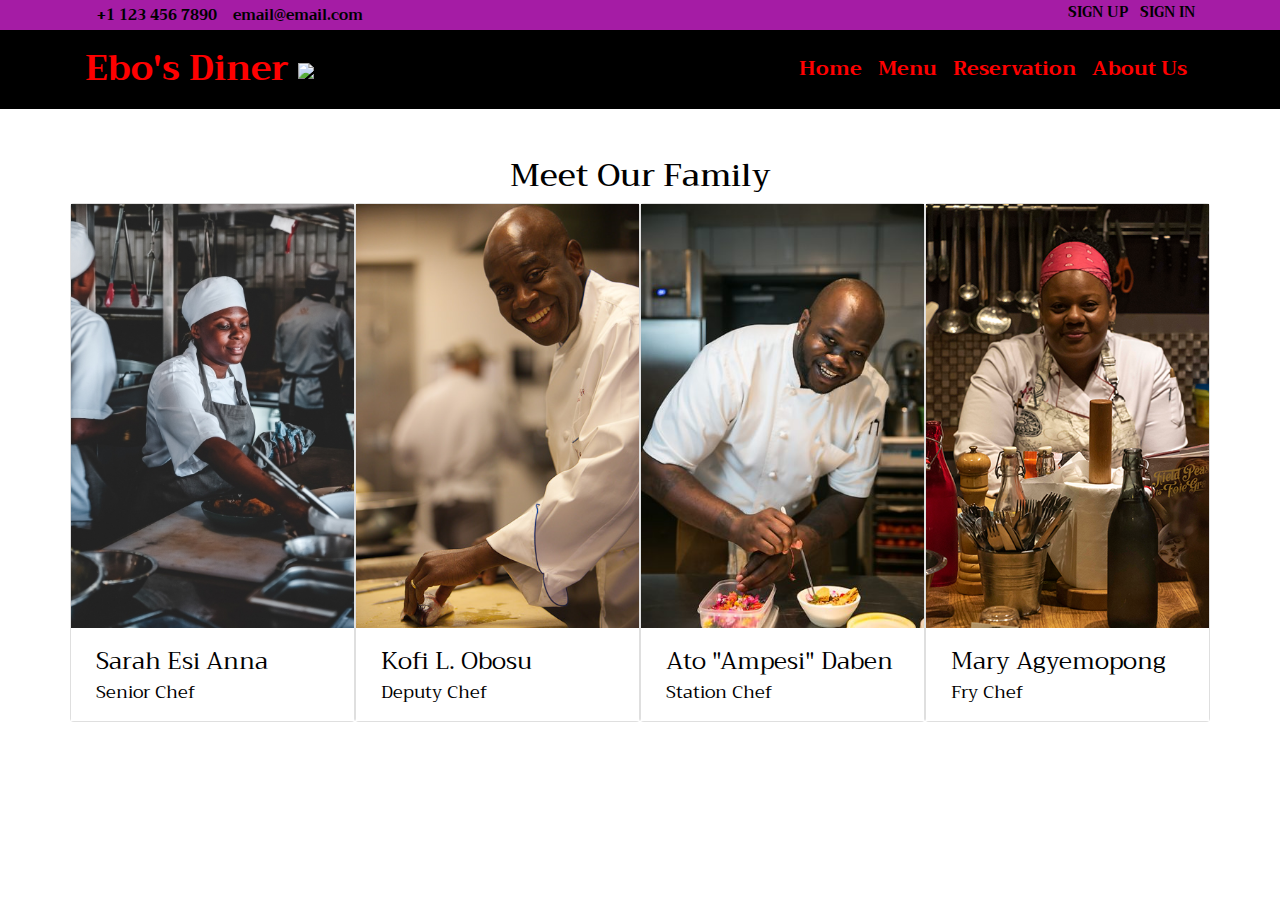
==== aboutus.html @ d221c866 "Chefs" ====
<!DOCTYPE html>
<html lang="en">
<head>
    <meta charset="UTF-8">
    <meta http-equiv="X-UA-Compatible" content="IE=edge">
    <meta name="viewport" content="width=device-width, initial-scale=1.0">
    <link rel="stylesheet" href="https://stackpath.bootstrapcdn.com/bootstrap/4.3.1/css/bootstrap.min.css" integrity="sha384-ggOyR0iXCbMQv3Xipma34MD+dH/1fQ784/j6cY/iJTQUOhcWr7x9JvoRxT2MZw1T" 
    crossorigin="anonymous">
    <link rel="stylesheet" href="styles.css">
    <link rel="preconnect" href="https://fonts.gstatic.com">
    <link href="https://fonts.googleapis.com/css2?family=Limelight&family=Trirong:ital,wght@0,400;0,500;1,400&display=swap" rel="stylesheet">
    <title>Ebo's Diner</title>
</head>
<body>
    

<section>
    <div class="cover">
        <div class="container">
            <div class="row">
                <div class="col-md-6 d-flex align-items-center">
                    <p class="mb-0 phone pl-md-2">
                        <a href="#" class="mr-2">
                            <i class="fas fa-phone mr-1"></i>
                            +1 123 456 7890
                        </a>
                        <a href="#"><i class="fas fa-paper-plane mr-1"></i>
                        email@email.com
                        </a>
                    </p>
                </div>
                <div class="col-md-6 d-flex justify-content-md-end">
                    <div class="social-icon mr-4">
                        <p class="mb-0 d-flex">
                            <a href="#" class="d-flex align-items-center justify-content-center">
                                <i class="fab fa-facebook"></i>
                            </a>
                            <a href="#" class="d-flex align-items-center justify-content-center">
                                <i class="fab fa-twitter"></i>
                            </a>
                            <a href="#" class="d-flex align-items-center justify-content-center">
                                <i class="fab fa-instagram"></i>
                            </a>
                        </p>
                    </div>
                    <div class="reg">
                        <a href="#" class="mr-2 mb-0">Sign Up</a>
                        <a href="">Sign In</a>
                    </div>
                </div>
            </div>
        </div>
    </div>

    <!--Nav-->
    <nav class="navbar navbar-expand-lg main-navbar bg-color main-navbar-color" id="main-navbar">
        <div class="container">
            <a class="navbar-brand" href="#">Ebo's Diner <img src="https://img.icons8.com/fluent/48/000000/street-food.png"/></a>
            <div class="order-lg-last btn-group">
                <i class="fas fa-shopping-bag fa-2x"></i>
            </div>
            <button class="navbar-toggler" type="button" data-toggle="collapse" data-target="#myNav" 
            aria-controls="nav" aria-expanded="false" aria-label="Toggle navigation"> <i class="fas fa-bars"></i>
            </button>
            <div class="collapse navbar-collapse" id="myNav">
                <ul class="navbar-nav ml-auto">
                    <li class="nav-item">
                        <a href="index.html" class="nav-link">Home</a>
                    </li>
                    <li class="nav-item">
                        <a href="#" class="nav-link">Menu</a>
                    </li>
                    <li class="nav-item">
                        <a href="reserve.html" class="nav-link">Reservation</a>
                    </li>
                    <li class="nav-item">
                        <a href="aboutus.html" class="nav-link">About Us</a>
                    </li>
                </ul>
            </div>
        </div>
    </nav>



    <section class="chef my-5" id="chef">
        <div class="container">
            <h2 class="text-center">
                Meet Our Family
            </h2>
            <div class="row">
                <div class="col-sm-3 col-xs-6">
                    <div class="card card-block">
                        <a href="#">
                            <img src="images/chef1.jpg" class="chef-img" alt="chef">
                            <div class="card-title-wrap">
                                <span class="card-title">
                                    Sarah Esi Anna
                                </span>
                                <span class="card-text">Senior Chef</span>
                            </div>
                            <div class="chef-over">
                                <h4 class="hidden-md-down">
                                    Reach Me Today
                                </h4>
                                <nav class="social-nav">
                                    <a href="#">
                                        <i class="fab fa-instagram"></i>
                                        <i class="fab fa-facebook"></i>
                                        <i class="fab fa-twitter"></i>
                                    </a>
                                </nav>
                                <p>Born in raised in Ghana, this proud Ashaiman girl refined her gift for cooking through the greatest chef
                                    she knows, her mother. "Food is an art form that everyone can appreciate" the 29 year old 
                                    chef loves to say, and here at Ebo's Diner, she creates masterpeices daily. 
                                </p>
                            </div>
                        </a>
                    </div>
                </div>

                <div class="col-sm-3 col-xs-6">
                    <div class="card card-block">
                        <a href="#">
                            <img src="images/chef2.jpg" class="chef-img" alt="chef">
                            <div class="card-title-wrap">
                                <span class="card-title">
                                    Kofi L. Obosu
                                </span>
                                <span class="card-text">Deputy Chef</span>
                            </div>
                            <div class="chef-over">
                                <h4 class="hidden-md-down">
                                    Reach Me Today
                                </h4>
                                <nav class="social-nav">
                                    <a href="#">
                                        <i class="fab fa-instagram"></i>
                                        <i class="fab fa-facebook"></i>
                                        <i class="fab fa-twitter"></i>
                                    </a>
                                </nav>
                                <p>Kofi's passion for cooking took him abroad to the UK, followed by the US, then back home to Ghana where he
                                    perfected his craft. The always joyful chef loves to spread the joy of cooking to those that enjoy his food.
                                    Come visit us today and share in his joy and passion for cooking. 
                                </p>
                            </div>
                        </a>
                    </div>
                </div>

                <div class="col-sm-3 col-xs-6">
                    <div class="card card-block">
                        <a href="#">
                            <img src="images/chef3.jpg" class="chef-img" alt="chef">
                            <div class="card-title-wrap">
                                <span class="card-title">
                                    Ato "Ampesi" Daben
                                </span>
                                <span class="card-text">Station Chef</span>
                            </div>
                            <div class="chef-over">
                                <h4 class="hidden-md-down">
                                    Reach Me Today
                                </h4>
                                <nav class="social-nav">
                                    <a href="#">
                                        <i class="fab fa-instagram"></i>
                                        <i class="fab fa-facebook"></i>
                                        <i class="fab fa-twitter"></i>
                                    </a>
                                </nav>
                                <p>Hailing from a family of cooks, Larry has had the natural gift of cooking from a very young age. 
                                    His love for the Ghananian meal known as Ampesi and the myriad of ways he can bring it life, has 
                                    earned him the nickname which he wears proudly. From Ampesi to Jollof, Ato is a one of a kind chef.
                                </p>
                            </div>
                        </a>
                    </div>
                </div>

                <div class="col-sm-3 col-xs-6">
                    <div class="card card-block">
                        <a href="#">
                            <img src="images/chef4.jpg" class="chef-img" alt="chef">
                            <div class="card-title-wrap">
                                <span class="card-title">
                                    Mary Agyemopong
                                </span>
                                <span class="card-text">Fry Chef</span>
                            </div>
                            <div class="chef-over">
                                <h4 class="hidden-md-down">
                                    Reach Me Today
                                </h4>
                                <nav class="social-nav">
                                    <a href="#">
                                        <i class="fab fa-instagram"></i>
                                        <i class="fab fa-facebook"></i>
                                        <i class="fab fa-twitter"></i>
                                    </a>
                                </nav>
                                <p>Meet the heart of our kitchen Mary. She is the mother of the kitchen and can always be relied 
                                    on to brighten the day. During her breaks you can catch Mary interacting with the customers 
                                    and telling stories about the origins of the food they are enjoying. A true delight in the kitchen
                                    and a blessing to our family. 
                                </p>
                            </div>
                        </a>
                    </div>
                </div>

            </div>
        </div>
    </section>



<script src="https://kit.fontawesome.com/389769c8c7.js" crossorigin="anonymous"></script>

<script src="https://code.jquery.com/jquery-3.3.1.slim.min.js" integrity="sha384-q8i/X+965DzO0rT7abK41JStQIAqVgRVzpbzo5smXKp4YfRvH+8abtTE1Pi6jizo" crossorigin="anonymous"></script>
<script src="https://cdnjs.cloudflare.com/ajax/libs/popper.js/1.14.7/umd/popper.min.js" integrity="sha384-UO2eT0CpHqdSJQ6hJty5KVphtPhzWj9WO1clHTMGa3JDZwrnQq4sF86dIHNDz0W1" crossorigin="anonymous"></script>
<script src="https://stackpath.bootstrapcdn.com/bootstrap/4.3.1/js/bootstrap.min.js" integrity="sha384-JjSmVgyd0p3pXB1rRibZUAYoIIy6OrQ6VrjIEaFf/nJGzIxFDsf4x0xIM+B07jRM" crossorigin="anonymous"></script>
</body>
</html>
---- styles.css ----
body {
    font-family: 'Limelight', cursive;
    font-family: 'Trirong', serif;
}

.cover {
    position: relative;
    z-index: 0;
    width: 100%;
    background: rgb(165, 28, 165);
}

.phone {
    z-index: 1;
    font-weight: 200;
}

.phone i {
    color: black;
}

.phone a {
    color: black;
    font-size: .9rem;
    font-weight: bold;
}

.reg {
    width: 50%;
    text-align: right;
}

.reg a {
    color: black;
    text-transform: uppercase;
    font-size: 0.9rem;
    font-weight: bold;
}

.social-icon {
    display: inline-block;
    width: 50%;
}

.social-icon p {
    display: block;
    width: 100%;
}

.social-icon p a {
    height: 30px;
    margin-right: 10px;
}

.social-icon p a i {
    font-size: 13px;
    color: black;
}

.social-icon p a:hover {
    background: rgb(228, 228, 18);
    border-color: rgb(228, 228, 18);
}

.social-icon p a:hover i {
    color: white;
}

.bg-color {
    background: black;
}

.navbar-brand {
    color: red;
    font-weight: bold;
    font-size: 35px!important;
}

.nav-link {
    font-weight: bold;
    color: red;
    font-size: 20px;
}

.btn-group {
    color: red;
}

.navbar-toggler i {
    color: red;
}

#hero {
    display: table;
    width: 100%;
    height: 85vh;
    background: url(./images/background6.jpg);
    background-size: cover;
}

@media (min-width: 1024px) {
    #hero {
        background-attachment: fixed;
    }
}

#hero .hero-logo {
    margin: 20px;
    max-width: 100%;
}

#hero .hero-container {
    background: rgba(0,0,0,0.2);
    display: table-cell;
    margin: 0;
    padding: 0;
    text-align: center;
    vertical-align: middle;
}

#hero h1 {
    margin: 30px 0 10px 0;
    font-weight: bold;
    line-height: 48px;
    text-transform: uppercase;
    color: white;
}

@media (max-width: 768px) {
    #hero h1 {
        font-size: 28px;
        line-height: 36px;
    }
}

#hero h2 {
    color: white;
    margin-bottom: 50px;
    font-style: italic;
}

@media (max-width: 768px) {
    #hero h2 {
        font-size: 24px;
        line-height: 26px;
        margin-bottom: 30px;
    }
    #hero h2 {
        font-size: 24px;
        line-height: 26px;
        margin-bottom: 30px;
    }
}

#hero .actions a {
    text-transform: uppercase;
    font-weight: bold;
    font-size: 16px;
    letter-spacing: 1px;
    display: inline-block;
    padding: 8px 20px;
    border-radius: 2px;
    transition: 0.5s;
    margin: 10px;
}

#hero .btn-get-started {
    background: red;
    border: 2px solid plum;
    color: white;
}

#hero .btn-get-started:hover {
    background: none;
    border: 2px solid white;
    color: white;
    text-decoration: none;
    font-style: italic;
}

.menu {
    padding-bottom: 40px;
}

.menu .card {
    border: 0;
    padding: 0 30px;
    margin-bottom: 60px;
    position: relative;
    background: transparent;
}

.menu .card-img {
    width: calc(100% + 60px);
    margin-left: -30px;
    overflow: hidden;
    z-index: 9;
    border-radius: 0;
}

.menu .card-img img {
    max-width: 100%;
    transition: all 0.3s ease-in-out;
}

.menu .card-body {
    z-index: 10;
    background: rgb(255, 222, 34);
    border-top: 4px solid rgb(238, 236, 130);
    padding: 30px;
    box-shadow: 0px 2px 15px rgba(92, 86, 0, 0.5);
    transition: 0.3s;
}

.menu .card-title {
    font-weight: bold;
    text-align: center;
    margin-bottom: 20px;
}

.menu .card-title a {
    color: black;
    transition: 0.3s;
}

.menu .card-text {
    color: black;
}

.menu .read-more a {
    color: black;
    text-transform: uppercase;
    font-weight: bold;
    font-size: 12px;
    transition: 0.3s;
}

.menu .read-more a:hover {
    color: coral;
}

.menu .card:hover img {
    transform: scale(1.1);

}

.menu .card:hover .card-body {
    border-color: rgb(255, 251, 0);
}

.menu .card:hover .card-body {
    border-color: goldenrod;
}

.menu .card:hover .card-body .card-title a {
    color: rgb(240, 49, 49);
}

.bg-img {
    background: black;
}

.text-color {
    color: gold;
}

.food-section h2 {
    font-style: italic;
    font-size: 40px;
}

.food {
    width: 100%;
    display: block;
    margin-bottom: 30px;
    transition: all 0.3s ease;
}

.food .img {
    display: block;
    border-radius: 10px;
    height: 500px;
    position: relative;
    transition: all 0.3s ease;
    z-index: 0;
}

.food .img:after {
    z-index: -1;
    position: absolute;
    top: 0;
    left: 0;
    right: 0;
    bottom: 0;
    content: '';
    background: black;
    opacity: 0;
    border-radius: 4px;
    transition: all 0.6s ease;
}

.food .img .icons .icon-block a {
    margin: 0 10px;
    width: 65px;
    height: 65px;
    border: 1px solid rgba(3, 0, 0, 0.5);
}

.food .img .icons .icon-block a i {
    color: white;
}

.food .text {
    padding: 20px;
    position: relative;
}

.food .text .new, .food .text .day, .food .text .week {
    position: absolute;
    top: 0;
    left: 4px;
    font-size: 15px;
    padding: 0 10px;
    color: white;
}

.food .text .new {
    background: red
}

.food .text .day {
    background: rgb(253, 215, 1);
    color: black;
}

.food .text .week {
    background: rgb(0, 94, 0);
}

.food .text h2 {
    font-size: 22px;
    text-transform: capitalize;
    font-weight: 500;
}

.food .text .category {
    font-style: italic;
    color: rgb(180, 8, 180)
}

.food .text .price {
    font-style: italic;
    color: white;
}

.food:hover .img .icons {
    opacity: 1;
}

.food:hover .img:after {
    opacity: .3;
}

.glow {
    display: inline-block;
    vertical-align: middle;
    transform: perspective(1px) translateZ(0);
    box-shadow: 0 0 1px rgba(0,0,0,0);
    transition-duration: 0.3s;
    transition-property: box-shadow;
}

.glow:hover, glow:focus, glow:active {
    box-shadow: 1px 1px 8px rgb(211, 140, 9);
}

.btn-menu {
    display: inline-block;
    vertical-align: middle;
    color: rgb(255, 255, 255)!important;
    transform: perspective(1px) translateZ(0);
    box-shadow: 0 0 1px rgb(211, 140, 9);
    position: relative;
    overflow: hidden;
}

.btn-menu:before {
    content: '';
    position: absolute;
    z-index: -1;
    left: 51%;
    right: 51%;
    top: 0;
    background: goldenrod;
    height: 4px;
    transition-property: left, right;
    transition-duration: 0.3s;
    transition-timing-function: ease-out;
}

.btn-menu:hover:before, .btn-menu:focus:before, .btn-menu:active:before {
    left: 0;
    right: 0;
}

.chef h2 {
    color: black;
}

.chef .col-sm-3 {
    padding: 0;
}

.chef .card > a {
    display: block;
}

.chef .card img {
    width: 100%;
}

.chef .card h4 {
    color: white;
    text-transform: uppercase;
}

.chef .card p {
    font-size: 11px;
    color: white;
    opacity: .75;
    margin: 0;
    padding: 0 35px;
}

.chef .card .social-nav {
    margin-bottom: 45px;
}

.chef .card .social-nav a {
    color: white;
    font-size: 16px;
    margin: 0 4px;
}

.chef .card .social-nav a:hover {
    opacity: .75;
}

.chef .card:hover .chef-over {
    opacity: 1;
    visibility: visible;
}

.chef .card:hover .card-title-wrap {
    background-color: rgb(223, 3, 47);
}

.chef .card:hover .card-title-wrap .card-title, 
.chef .card:hover .card-title-wrap .card-text {
    color: white;
}

.chef .chef-over {
    padding-top:  45px;
    position: absolute;
    width: 100%;
    height: 100%;
    background: rgba(0,0,0,0.8);
    top: 0;
    left: 0;
    text-align: center;
    opacity: 0;
    visibility: hidden;
    transition: all 0.3s ease;
}

.chef .card-title-wrap {
    padding: 15px 25px;
    position: relative;
    z-index: 9;
    background: white;
}

.chef .card-title-wrap .card-title, 
.chef .card-title-wrap .card-text {
    display: block;
    margin: 0;
}

.chef .card-title-wrap .card-title {
    font-size: 24px;
    color: black;
}

.chef .card-title-wrap .card-text {
    font-size: 18px;
    color: black;
}
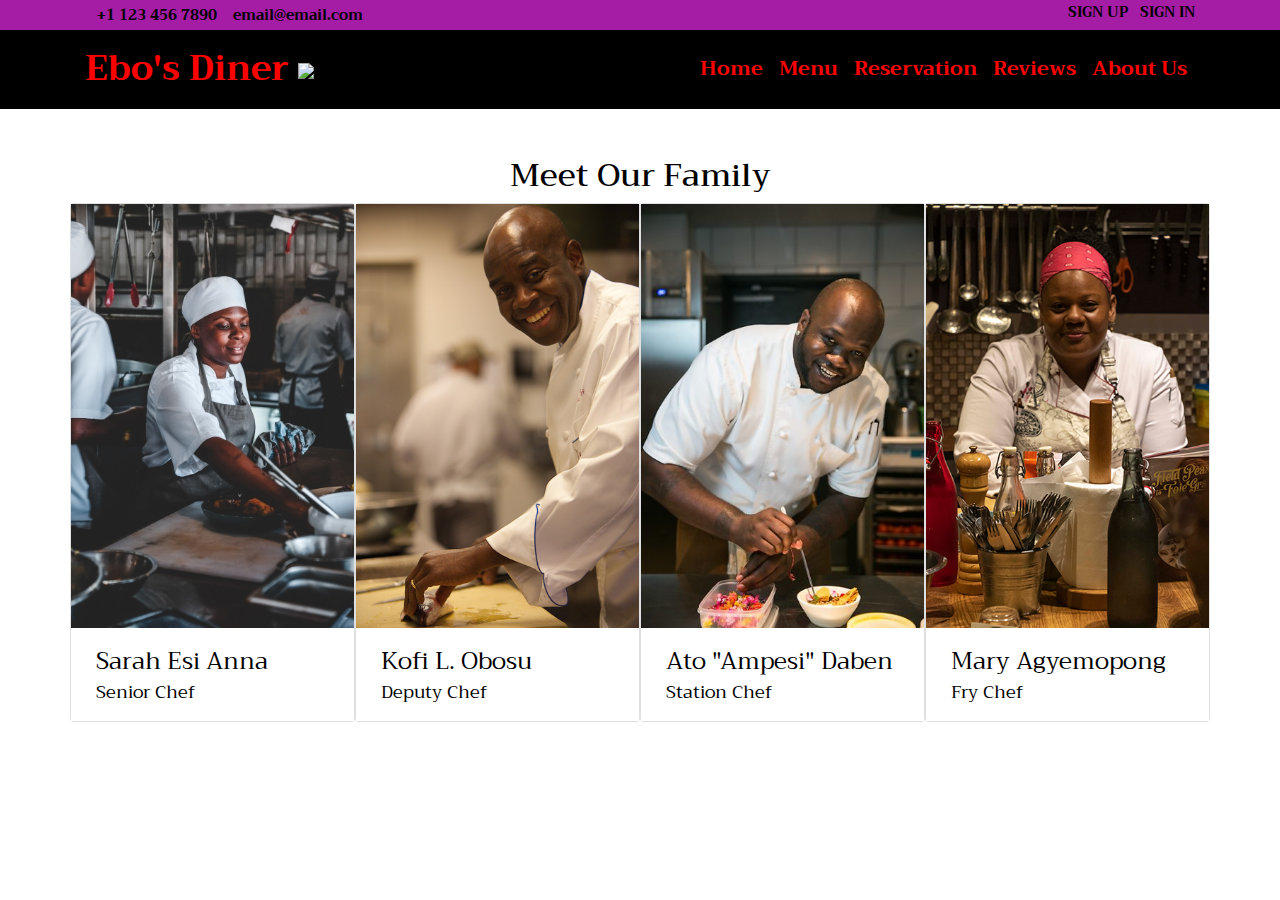
==== commit f4fd15e3: "review section" ====
--- a/aboutus.html
+++ b/aboutus.html
@@ -55,7 +55,7 @@
     <!--Nav-->
     <nav class="navbar navbar-expand-lg main-navbar bg-color main-navbar-color" id="main-navbar">
         <div class="container">
-            <a class="navbar-brand" href="#">Ebo's Diner <img src="https://img.icons8.com/fluent/48/000000/street-food.png"/></a>
+            <a class="navbar-brand" href="index.html">Ebo's Diner <img src="https://img.icons8.com/fluent/48/000000/street-food.png"/></a>
             <div class="order-lg-last btn-group">
                 <i class="fas fa-shopping-bag fa-2x"></i>
             </div>
@@ -72,6 +72,9 @@
                     </li>
                     <li class="nav-item">
                         <a href="reserve.html" class="nav-link">Reservation</a>
+                    </li>
+                    <li class="nav-item">
+                        <a href="product.html" class="nav-link">Reviews</a>
                     </li>
                     <li class="nav-item">
                         <a href="aboutus.html" class="nav-link">About Us</a>
--- a/styles.css
+++ b/styles.css
@@ -495,4 +495,51 @@
 .chef .card-title-wrap .card-text {
     font-size: 18px;
     color: black;
+}
+
+#subscribe {
+    background: linear-gradient(rgba(0,0,0,0.5), rgba(0,0,0,0.5)), url(./images/background6.jpg);
+    background-attachment: fixed;
+    background-position: center;
+    background-repeat: no-repeat;
+    background-size: cover;
+}
+
+#subscribe h4 {
+    font-size: 2.5rem;
+    font-weight: bold;
+}
+
+#subscribe .form-control {
+    background: transparent;
+    font-size: 20px;
+}
+
+#subscribe .form-btn {
+    font-size: 20px;
+    background: rgb(255, 222, 34);
+    border: 3px solid rgb(163, 141, 18);
+}
+
+.reservation {
+    width: 100%;
+    background: rgba(161, 9, 9, 0.3);
+}
+
+.reservation .form-group label {
+    font-weight: bold;
+    color: black;
+}
+
+.btn-book {
+    display: inline-block;
+    vertical-align: middle;
+    color: white!important;
+    background: black!important;
+}
+
+@media (max-width: 768px) {
+    .reservation .form-group .select-wrap {
+        position: relative;
+    }
 }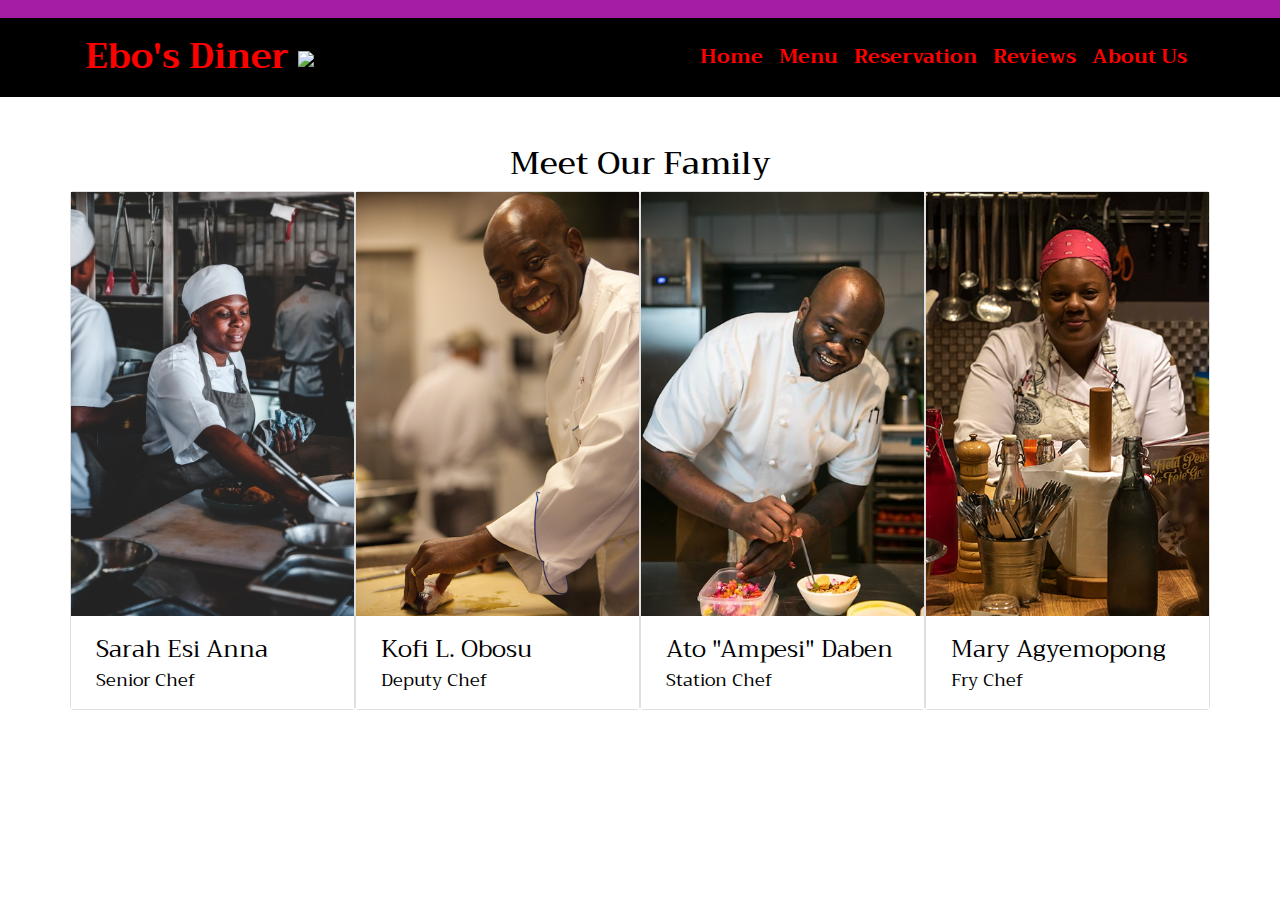
==== commit 7f32b62b: "top nav changes" ====
--- a/aboutus.html
+++ b/aboutus.html
@@ -20,32 +20,16 @@
             <div class="row">
                 <div class="col-md-6 d-flex align-items-center">
                     <p class="mb-0 phone pl-md-2">
-                        <a href="#" class="mr-2">
-                            <i class="fas fa-phone mr-1"></i>
-                            +1 123 456 7890
-                        </a>
-                        <a href="#"><i class="fas fa-paper-plane mr-1"></i>
-                        email@email.com
-                        </a>
+                        <a href="#" class="mr-3">
+                        </a> 
                     </p>
                 </div>
                 <div class="col-md-6 d-flex justify-content-md-end">
                     <div class="social-icon mr-4">
                         <p class="mb-0 d-flex">
-                            <a href="#" class="d-flex align-items-center justify-content-center">
-                                <i class="fab fa-facebook"></i>
-                            </a>
-                            <a href="#" class="d-flex align-items-center justify-content-center">
-                                <i class="fab fa-twitter"></i>
-                            </a>
-                            <a href="#" class="d-flex align-items-center justify-content-center">
-                                <i class="fab fa-instagram"></i>
-                            </a>
                         </p>
                     </div>
                     <div class="reg">
-                        <a href="#" class="mr-2 mb-0">Sign Up</a>
-                        <a href="">Sign In</a>
                     </div>
                 </div>
             </div>
@@ -68,7 +52,7 @@
                         <a href="index.html" class="nav-link">Home</a>
                     </li>
                     <li class="nav-item">
-                        <a href="#" class="nav-link">Menu</a>
+                        <a href="menu.html" class="nav-link">Menu</a>
                     </li>
                     <li class="nav-item">
                         <a href="reserve.html" class="nav-link">Reservation</a>
@@ -83,8 +67,6 @@
             </div>
         </div>
     </nav>
-
-
 
     <section class="chef my-5" id="chef">
         <div class="container">
--- a/styles.css
+++ b/styles.css
@@ -7,6 +7,7 @@
     position: relative;
     z-index: 0;
     width: 100%;
+    height: 2vh;
     background: rgb(165, 28, 165);
 }
 
@@ -93,7 +94,7 @@
 #hero {
     display: table;
     width: 100%;
-    height: 85vh;
+    height: 65vh;
     background: url(./images/background6.jpg);
     background-size: cover;
 }
